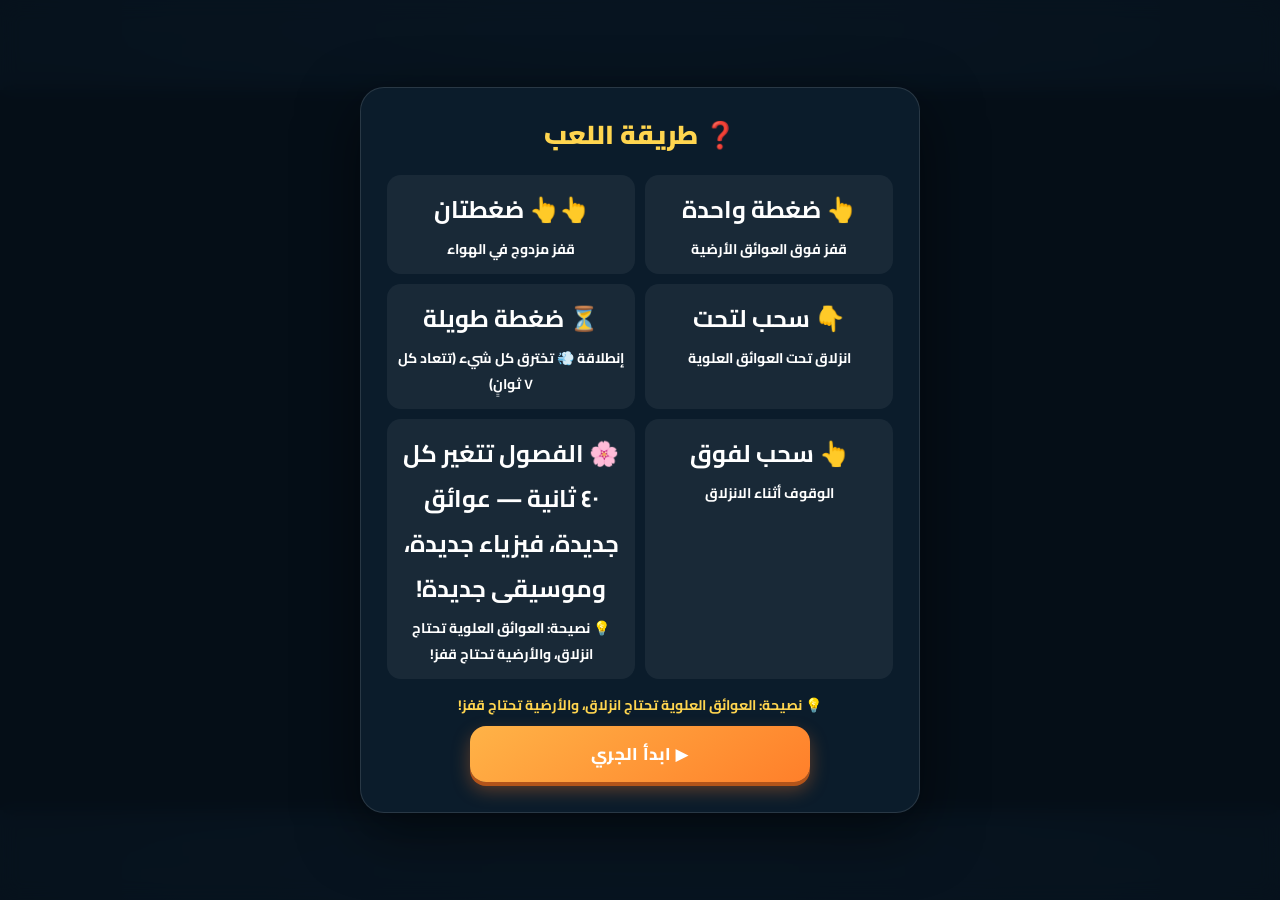
==== web/index.html @ 16ba2f88 "Season Runner v1.0.0: complete 4-season endless runner + Android APK build - Full HTML5 Canvas game " ====
<!DOCTYPE html>
<html lang="ar" dir="rtl">
<head>
<meta charset="UTF-8">
<meta name="viewport" content="width=device-width, initial-scale=1.0, maximum-scale=1.0, user-scalable=no, viewport-fit=cover">
<meta name="theme-color" content="#0e2433">
<meta name="mobile-web-app-capable" content="yes">
<meta name="apple-mobile-web-app-capable" content="yes">
<meta name="apple-mobile-web-app-status-bar-style" content="black-translucent">
<title>Season Runner — مغامرة الفصول</title>
<link rel="manifest" href="manifest.webmanifest">
<link rel="icon" type="image/png" href="assets/icon-192.png">
<link rel="apple-touch-icon" href="assets/icon-192.png">
<link rel="stylesheet" href="css/style.css">
</head>
<body>

<div id="stage">
  <canvas id="game"></canvas>
  <div id="vignette"></div>

  <!-- ======= HUD ======= -->
  <div id="hud" class="hidden">
    <div class="hud-top">
      <div class="hud-left">
        <div class="chip" id="chip-leaves"><span class="ico">🍃</span><b id="hud-leaves">0</b></div>
        <div class="chip" id="chip-gems"><span class="ico">💎</span><b id="hud-gems">0</b></div>
      </div>
      <div class="hud-center">
        <div class="season-pill" id="season-pill">
          <span id="season-emoji">🌸</span>
          <span id="season-name">الربيع</span>
          <div class="season-bar"><i id="season-bar-fill"></i></div>
        </div>
      </div>
      <div class="hud-right">
        <button class="icon-btn" id="btn-pause" aria-label="pause">⏸</button>
      </div>
    </div>

    <div class="hud-bottom">
      <div class="chip chip-dist">
        <span class="ico">📏</span><b id="hud-dist">0</b><span class="unit" data-i18n="hud.m">م</span>
      </div>
      <div class="chip chip-score"><span class="ico">🏅</span><b id="hud-score">0</b></div>
      <div class="dash-btn" id="dash-ind">
        <svg viewBox="0 0 48 48" class="dash-ring">
          <circle cx="24" cy="24" r="20" class="dash-ring-bg"/>
          <circle cx="24" cy="24" r="20" class="dash-ring-fg" id="dash-ring-fg"/>
        </svg>
        <span class="dash-ico">💨</span>
        <span class="dash-cd" id="dash-cd"></span>
      </div>
    </div>

    <div id="power-chips" class="power-chips"></div>
    <div id="hint" class="hint hidden" data-i18n="hud.hint">اضغط للقفز 👆</div>
    <div id="countdown" class="countdown hidden"></div>
  </div>

  <!-- ======= Screens ======= -->
  <section id="screen-menu" class="screen active">
    <div class="menu-top">
      <button class="icon-btn" id="btn-lang" title="Language">🌐</button>
      <button class="icon-btn" id="btn-sound-menu" title="Sound">🔊</button>
    </div>
    <div class="menu-inner">
      <div class="logo">
        <div class="logo-title">SEASON <span>RUNNER</span></div>
        <div class="logo-sub" data-i18n="menu.sub">مغامرة الفصول الأربعة</div>
      </div>
      <div class="nuro-float" id="menu-nuro"></div>
      <div class="menu-buttons">
        <button class="btn btn-primary btn-big" id="btn-play" data-i18n="menu.start">▶ ابدأ الجري</button>
        <button class="btn" id="btn-stats" data-i18n="menu.stats">🏆 الأرقام القياسية</button>
        <button class="btn" id="btn-skins" data-i18n="menu.skins">🎨 السكانات</button>
        <button class="btn" id="btn-settings" data-i18n="menu.settings">⚙️ الإعدادات</button>
        <button class="btn" id="btn-story" data-i18n="menu.story">📖 القصة</button>
        <button class="btn btn-ghost" id="btn-howto" data-i18n="menu.howto">❓ طريقة اللعب</button>
      </div>
      <div class="menu-footer" id="menu-footer">v1.0.0</div>
    </div>
  </section>

  <section id="screen-stats" class="screen">
    <div class="panel">
      <h2 data-i18n="stats.title">🏆 الأرقام القياسية</h2>
      <div class="stat-grid">
        <div class="stat"><span class="ico">📏</span><b id="st-dist">0</b><label data-i18n="stats.bestDist">أطول مسافة</label></div>
        <div class="stat"><span class="ico">🏅</span><b id="st-score">0</b><label data-i18n="stats.bestScore">أعلى نقاط</label></div>
        <div class="stat"><span class="ico">🔥</span><b id="st-streak">0</b><label data-i18n="stats.bestStreak">أطول سلسلة</label></div>
        <div class="stat"><span class="ico">🏃</span><b id="st-runs">0</b><label data-i18n="stats.runs">عدد الجولات</label></div>
        <div class="stat"><span class="ico">🍃</span><b id="st-leaves">0</b><label data-i18n="stats.totalLeaves">إجمالي الأوراق</label></div>
        <div class="stat"><span class="ico">💎</span><b id="st-gems">0</b><label data-i18n="stats.totalGems">إجمالي الشظايا</label></div>
      </div>
      <h3 data-i18n="stats.top5">🏆 أفضل 5 جولات محليًا</h3>
      <ol id="leaderboard" class="leaderboard"></ol>
      <button class="btn btn-back" id="btn-stats-back" data-i18n="stats.back">← رجوع</button>
    </div>
  </section>

  <section id="screen-skins" class="screen">
    <div class="panel">
      <h2 data-i18n="skins.title">🎨 السكانات</h2>
      <div class="skins-grid" id="skins-grid"></div>
      <div class="skin-msg" id="skin-msg"></div>
      <button class="btn btn-back" id="btn-skins-back" data-i18n="stats.back">← رجوع</button>
    </div>
  </section>

  <section id="screen-settings" class="screen">
    <div class="panel">
      <h2 data-i18n="settings.title">⚙️ الإعدادات</h2>
      <div class="set-row"><label data-i18n="settings.sound">🔊 الصوت</label><label class="switch"><input type="checkbox" id="set-sound"><i></i></label></div>
      <div class="set-row"><label data-i18n="settings.music">🎵 الموسيقى</label><label class="switch"><input type="checkbox" id="set-music"><i></i></label></div>
      <div class="set-row"><label data-i18n="settings.vibrate">📳 الاهتزاز</label><label class="switch"><input type="checkbox" id="set-vibrate"><i></i></label></div>
      <div class="set-row"><label data-i18n="settings.language">🌐 اللغة</label>
        <select id="set-lang"><option value="ar">العربية</option><option value="en">English</option></select></div>
      <div class="set-row"><label data-i18n="settings.reset">🗑️ مسح التقدم</label>
        <button class="btn btn-danger" id="btn-reset" data-i18n="settings.resetBtn">مسح</button></div>
      <div class="about" id="about-text"></div>
      <button class="btn btn-back" id="btn-settings-back" data-i18n="stats.back">← رجوع</button>
    </div>
  </section>

  <section id="screen-story" class="screen">
    <div class="panel story-panel">
      <h2 data-i18n="story.title">📖 قصة نورو</h2>
      <p class="story-prologue" id="story-prologue"></p>
      <div class="story-chapters" id="story-chapters"></div>
      <div class="story-epilogue" id="story-epilogue"></div>
      <button class="btn btn-back" id="btn-story-back" data-i18n="stats.back">← رجوع</button>
    </div>
  </section>

  <section id="screen-howto" class="screen">
    <div class="panel">
      <h2 data-i18n="howto.title">❓ طريقة اللعب</h2>
      <div class="howto-grid" id="howto-grid"></div>
      <p class="howto-tip" data-i18n="howto.tip">💡 نصيحة: العوائق العلوية تحتاج انزلاق، والأرضية تحتاج قفز!</p>
      <button class="btn btn-primary" id="btn-howto-play" data-i18n="menu.start">▶ ابدأ الجري</button>
    </div>
  </section>

  <section id="screen-pause" class="screen">
    <div class="panel small">
      <h2 data-i18n="pause.title">⏸️ إيقاف مؤقت</h2>
      <button class="btn btn-primary" id="btn-resume" data-i18n="pause.resume">▶ استمرار</button>
      <button class="btn" id="btn-restart" data-i18n="pause.restart">🔄 إعادة الجولة</button>
      <button class="btn" id="btn-pause-settings" data-i18n="menu.settings">⚙️ الإعدادات</button>
      <button class="btn" id="btn-exit" data-i18n="pause.exit">🏠 القائمة الرئيسية</button>
    </div>
  </section>

  <section id="screen-death" class="screen">
    <div class="panel small death-panel">
      <h2 class="death-title" data-i18n="death.title">💀 انتهت الجولة!</h2>
      <div class="death-stats">
        <div class="stat"><span class="ico">📏</span><b id="dt-dist">0</b><label data-i18n="death.dist">المسافة</label></div>
        <div class="stat"><span class="ico">🏅</span><b id="dt-score">0</b><label data-i18n="death.score">النقاط</label></div>
        <div class="stat"><span class="ico">🍃</span><b id="dt-leaves">+0</b><label data-i18n="death.leaves">الأوراق</label></div>
        <div class="stat"><span class="ico">💎</span><b id="dt-gems">+0</b><label data-i18n="death.gems">الشظايا</label></div>
      </div>
      <div class="best-line" id="best-line"></div>
      <div class="newbest hidden" id="newbest" data-i18n="death.newBest">🎉 رقم قياسي جديد!</div>
      <button class="btn btn-secondary" id="btn-revive" data-i18n="death.revive">📺 إحياء (إعلان)</button>
      <button class="btn btn-primary" id="btn-retry" data-i18n="death.retry">🔄 حاول تاني</button>
      <div class="death-row">
        <button class="btn btn-ghost" id="btn-death-share" data-i18n="death.share">📤 شارك</button>
        <button class="btn btn-ghost" id="btn-death-menu" data-i18n="death.menu">🏠 القائمة</button>
      </div>
    </div>
  </section>

  <!-- ======= Overlays ======= -->
  <div id="transition" class="hidden"></div>
  <div id="toasts"></div>
  <div id="ad-overlay" class="hidden">
    <div class="ad-box">
      <div class="ad-title" data-i18n="ad.title">📺 إعلان تجريبي</div>
      <div class="ad-count" id="ad-count">3</div>
      <div class="ad-bar"><i id="ad-bar-fill"></i></div>
      <div class="ad-note" data-i18n="ad.note">(في النسخة النهائية: إعلان حقيقي = إحياء مجاني)</div>
    </div>
  </div>
</div>

<script src="js/util.js"></script>
<script src="js/data.js"></script>
<script src="js/audio.js"></script>
<script src="js/fx.js"></script>
<script src="js/obstacles.js"></script>
<script src="js/player.js"></script>
<script src="js/game.js"></script>
<script src="js/input.js"></script>
<script src="js/ui.js"></script>
<script src="js/main.js"></script>
</body>
</html>
---- web/css/style.css ----
/* ============ Fonts ============ */
@font-face { font-family:'Cairo'; font-style:normal; font-weight:400; font-display:swap;
  src:url('../assets/fonts/cairo/cairo-arabic-400-normal.woff2') format('woff2'); }
@font-face { font-family:'Cairo'; font-style:normal; font-weight:600; font-display:swap;
  src:url('../assets/fonts/cairo/cairo-arabic-600-normal.woff2') format('woff2'); }
@font-face { font-family:'Cairo'; font-style:normal; font-weight:700; font-display:swap;
  src:url('../assets/fonts/cairo/cairo-arabic-700-normal.woff2') format('woff2'); }
@font-face { font-family:'Cairo'; font-style:normal; font-weight:800; font-display:swap;
  src:url('../assets/fonts/cairo/cairo-arabic-800-normal.woff2') format('woff2'); }
@font-face { font-family:'Cairo'; font-style:normal; font-weight:900; font-display:swap;
  src:url('../assets/fonts/cairo/cairo-arabic-900-normal.woff2') format('woff2'); }
@font-face { font-family:'Cairo'; font-style:normal; font-weight:400; font-display:swap;
  src:url('../assets/fonts/cairo/cairo-latin-400-normal.woff2') format('woff2'); }
@font-face { font-family:'Cairo'; font-style:normal; font-weight:600; font-display:swap;
  src:url('../assets/fonts/cairo/cairo-latin-600-normal.woff2') format('woff2'); }
@font-face { font-family:'Cairo'; font-style:normal; font-weight:700; font-display:swap;
  src:url('../assets/fonts/cairo/cairo-latin-700-normal.woff2') format('woff2'); }
@font-face { font-family:'Cairo'; font-style:normal; font-weight:800; font-display:swap;
  src:url('../assets/fonts/cairo/cairo-latin-800-normal.woff2') format('woff2'); }
@font-face { font-family:'Cairo'; font-style:normal; font-weight:900; font-display:swap;
  src:url('../assets/fonts/cairo/cairo-latin-900-normal.woff2') format('woff2'); }
@font-face { font-family:'Lilita'; font-style:normal; font-weight:400; font-display:swap;
  src:url('../assets/fonts/lilita/lilita-one-latin-400-normal.woff2') format('woff2'),
      url('../assets/fonts/lilita/lilita-one-latin-ext-400-normal.woff2') format('woff2'); }

/* ============ Reset & base ============ */
*{margin:0;padding:0;box-sizing:border-box;-webkit-tap-highlight-color:transparent;}
html,body{width:100%;height:100%;overflow:hidden;background:#0b1b26;overscroll-behavior:none;}
body{font-family:'Cairo',system-ui,sans-serif;color:#fff;user-select:none;-webkit-user-select:none;touch-action:none;}

#stage{position:fixed;inset:0;background:#0b1b26;display:flex;align-items:center;justify-content:center;}
#game{position:relative;z-index:1;display:block;background:#000;touch-action:none;cursor:pointer;
  box-shadow:0 0 80px rgba(0,0,0,.55);}
#vignette{position:fixed;inset:0;z-index:2;pointer-events:none;
  background:radial-gradient(ellipse at center, transparent 55%, rgba(0,0,0,.45) 100%);}

.hidden{display:none !important;}

/* ============ Buttons & chips ============ */
.btn{display:block;width:100%;max-width:340px;margin:8px auto;padding:12px 22px;border:none;border-radius:16px;
  font-family:inherit;font-size:17px;font-weight:800;color:#fff;cursor:pointer;letter-spacing:.3px;
  background:linear-gradient(145deg,#2a4a63,#1d3649);box-shadow:0 4px 0 #10222f,0 8px 18px rgba(0,0,0,.35);
  transition:transform .08s ease, box-shadow .08s ease, filter .15s;text-align:center;}
.btn:active{transform:translateY(3px);box-shadow:0 1px 0 #10222f;}
.btn-primary{background:linear-gradient(145deg,#ffb347,#ff7f2a);box-shadow:0 4px 0 #b3541a,0 8px 18px rgba(255,127,42,.35);}
.btn-primary:active{box-shadow:0 1px 0 #b3541a;}
.btn-secondary{background:linear-gradient(145deg,#4dd0c7,#26a69a);box-shadow:0 4px 0 #146d66,0 8px 18px rgba(38,166,154,.3);}
.btn-big{font-size:22px;padding:16px 24px;border-radius:20px;}
.btn-ghost{background:rgba(255,255,255,.08);box-shadow:0 2px 0 rgba(0,0,0,.25);}
.btn-danger{background:linear-gradient(145deg,#e57373,#c62828);box-shadow:0 4px 0 #7f1d1d;max-width:120px;margin:0;}
.btn-back{max-width:240px;margin-top:18px;background:rgba(255,255,255,.1);box-shadow:0 2px 0 rgba(0,0,0,.3);}
.icon-btn{width:46px;height:46px;border-radius:50%;border:none;background:rgba(0,0,0,.35);color:#fff;font-size:21px;
  cursor:pointer;display:flex;align-items:center;justify-content:center;backdrop-filter:blur(6px);
  box-shadow:0 2px 8px rgba(0,0,0,.3);transition:transform .1s;}
.icon-btn:active{transform:scale(.92);}

/* ============ Screens ============ */
.screen{position:absolute;inset:0;z-index:10;display:none;align-items:center;justify-content:center;
  flex-direction:column;background:rgba(8,20,32,.72);backdrop-filter:blur(10px);-webkit-backdrop-filter:blur(10px);
  overflow-y:auto;padding:14px;}
.screen.active{display:flex;animation:screenIn .3s ease;}
@keyframes screenIn{from{opacity:0;transform:scale(1.03);}to{opacity:1;transform:scale(1);}}

.panel{width:min(560px,94vw);max-height:94vh;overflow-y:auto;background:rgba(13,30,46,.9);border:1px solid rgba(255,255,255,.12);
  border-radius:24px;padding:22px 26px;box-shadow:0 20px 60px rgba(0,0,0,.5);text-align:center;}
.panel.small{width:min(430px,94vw);}
.panel h2{font-size:26px;font-weight:900;margin-bottom:16px;color:#ffd54f;}
.panel h3{font-size:17px;font-weight:800;margin:18px 0 8px;color:#b3e5fc;}

/* menu */
#screen-menu{background:radial-gradient(ellipse at 50% 30%, rgba(20,60,90,.85), rgba(8,20,32,.94));}
.menu-top{position:absolute;top:14px;left:14px;right:14px;display:flex;justify-content:space-between;z-index:2;}
.menu-inner{text-align:center;width:100%;max-width:420px;padding:10px 0;}
.logo{margin:6px 0 4px;}
.logo-title{font-family:'Lilita','Cairo',sans-serif;font-size:clamp(38px,9vw,62px);line-height:1.05;color:#fff;
  text-shadow:0 3px 0 #ff7f2a,0 6px 0 rgba(0,0,0,.35),0 12px 30px rgba(255,150,60,.5);letter-spacing:2px;}
.logo-title span{color:#ffd54f;}
.logo-sub{font-size:19px;font-weight:800;color:#b3e5fc;margin-top:2px;text-shadow:0 2px 8px rgba(0,0,0,.5);}
.nuro-float{width:86px;height:86px;margin:10px auto 4px;filter:drop-shadow(0 6px 18px rgba(140,255,200,.6));
  animation:floaty 2.6s ease-in-out infinite;}
@keyframes floaty{0%,100%{transform:translateY(0);}50%{transform:translateY(-10px);}}
.menu-buttons{margin-top:8px;}
.menu-footer{position:absolute;bottom:10px;left:0;right:0;text-align:center;font-size:12px;color:rgba(255,255,255,.5);}

/* stats */
.stat-grid{display:grid;grid-template-columns:repeat(3,1fr);gap:10px;margin:14px 0 6px;}
.stat{background:rgba(255,255,255,.06);border-radius:14px;padding:12px 6px;}
.stat .ico{font-size:22px;display:block;margin-bottom:2px;}
.stat b{font-size:22px;font-weight:900;color:#ffd54f;display:block;}
.stat label{font-size:12px;color:rgba(255,255,255,.75);font-weight:600;}
.leaderboard{list-style:none;padding:0;margin:0;}
.leaderboard li{display:flex;justify-content:space-between;background:rgba(255,255,255,.06);border-radius:10px;
  padding:8px 14px;margin:6px 0;font-size:15px;font-weight:700;}
.leaderboard li:first-child{background:linear-gradient(90deg,rgba(255,213,79,.25),rgba(255,255,255,.06));color:#ffd54f;}
.leaderboard .lb-dist{color:#b3e5fc;}
.leaderboard .lb-empty{color:rgba(255,255,255,.5);justify-content:center;}

/* skins */
.skins-grid{display:grid;grid-template-columns:repeat(3,1fr);gap:12px;margin-top:10px;}
.skin-card{background:rgba(255,255,255,.06);border-radius:16px;padding:14px 8px 12px;cursor:pointer;position:relative;
  border:2px solid transparent;transition:border .15s, transform .1s;}
.skin-card.selected{border-color:#ffd54f;background:rgba(255,213,79,.12);}
.skin-card.locked{opacity:.85;}
.skin-card:active{transform:scale(.96);}
.skin-preview{width:58px;height:58px;margin:0 auto 8px;border-radius:50%;
  display:flex;align-items:center;justify-content:center;font-size:30px;animation:floaty 3s ease-in-out infinite;}
.skin-name{font-size:13px;font-weight:800;color:#fff;}
.skin-status{font-size:11px;font-weight:700;color:#ffd54f;min-height:15px;margin-top:2px;}
.skin-card.locked .skin-status{color:#ff8a80;}
.skin-card .skin-cost{position:absolute;top:8px;right:8px;font-size:11px;font-weight:800;color:#ffd54f;
  background:rgba(0,0,0,.4);border-radius:8px;padding:2px 7px;}
.skin-msg{min-height:24px;margin-top:10px;font-weight:800;color:#ffd54f;font-size:15px;}

/* settings */
.set-row{display:flex;align-items:center;justify-content:space-between;padding:12px 4px;border-bottom:1px solid rgba(255,255,255,.07);
  font-size:16px;font-weight:700;}
.set-row select{background:rgba(255,255,255,.12);color:#fff;border:none;border-radius:10px;padding:8px 12px;font-family:inherit;font-weight:700;font-size:15px;}
.switch{position:relative;width:52px;height:28px;flex:none;}
.switch input{opacity:0;width:0;height:0;}
.switch i{position:absolute;inset:0;background:rgba(255,255,255,.18);border-radius:20px;cursor:pointer;transition:.2s;}
.switch i::after{content:'';position:absolute;width:22px;height:22px;border-radius:50%;background:#fff;top:3px;left:3px;transition:.2s;}
.switch input:checked + i{background:#4dd0c7;}
.switch input:checked + i::after{transform:translateX(24px);}
html[dir="rtl"] .switch input:checked + i::after{transform:translateX(-24px);left:auto;right:3px;}
.about{margin-top:16px;font-size:12px;color:rgba(255,255,255,.55);line-height:1.7;}

/* story */
.story-panel{text-align:right;}
.story-prologue{background:rgba(255,255,255,.06);border-radius:14px;padding:14px 16px;font-size:14.5px;line-height:1.9;font-weight:600;color:#cfe8f5;}
.story-chapters{margin-top:12px;display:flex;flex-direction:column;gap:10px;}
.story-ch{background:rgba(255,255,255,.05);border-radius:14px;padding:12px 16px;border-right:4px solid #4dd0c7;}
.story-ch.locked{border-right-color:#546e7a;opacity:.8;}
.story-ch h4{font-size:16px;font-weight:900;margin-bottom:4px;}
.story-ch p{font-size:13.5px;line-height:1.8;color:rgba(255,255,255,.82);font-weight:600;}
.story-ch .lock-tag{display:inline-block;margin-top:6px;font-size:12px;font-weight:800;color:#ff8a80;background:rgba(255,138,128,.12);
  padding:3px 10px;border-radius:8px;}
.story-epilogue{display:none;margin-top:12px;background:rgba(255,213,79,.1);border-radius:14px;padding:12px 16px;
  font-size:14px;line-height:1.9;font-weight:700;color:#ffe082;border-right:4px solid #ffd54f;}

/* howto */
.howto-grid{display:grid;grid-template-columns:1fr 1fr;gap:10px;margin-top:8px;}
.howto-item{background:rgba(255,255,255,.06);border-radius:14px;padding:12px 10px;font-size:14px;font-weight:700;}
.howto-item .k{font-size:24px;display:block;margin-bottom:4px;}
.howto-tip{margin:14px 4px 4px;font-size:14px;font-weight:700;color:#ffd54f;line-height:1.8;}

/* death */
.death-panel .death-title{color:#ff8a80;font-size:28px;}
.death-stats{display:grid;grid-template-columns:repeat(2,1fr);gap:10px;margin:10px 0;}
.best-line{font-size:14px;font-weight:700;color:#b3e5fc;margin-bottom:8px;}
.newbest{font-size:18px;font-weight:900;color:#ffd54f;margin-bottom:10px;animation:pulse 1s infinite;}
@keyframes pulse{0%,100%{transform:scale(1);}50%{transform:scale(1.06);}}
.death-row{display:flex;gap:8px;justify-content:center;}
.death-row .btn{max-width:150px;margin:8px 4px;}

/* ============ HUD ============ */
#hud{position:absolute;inset:0;z-index:5;pointer-events:none;padding:10px 12px calc(10px + env(safe-area-inset-bottom));}
#hud .icon-btn{pointer-events:auto;}
.hud-top{display:flex;align-items:flex-start;justify-content:space-between;gap:8px;}
.hud-left{display:flex;gap:8px;}
.chip{background:rgba(0,0,0,.42);border-radius:14px;padding:5px 12px;display:flex;align-items:center;gap:6px;
  font-size:16px;backdrop-filter:blur(4px);box-shadow:0 2px 8px rgba(0,0,0,.25);}
.chip b{font-weight:900;color:#ffd54f;min-width:30px;text-align:center;}
.chip-gems b{color:#b39cff;}
.chip .unit{font-size:12px;color:rgba(255,255,255,.7);font-weight:700;}
.chip-dist{background:rgba(0,0,0,.45);border:1px solid rgba(255,255,255,.15);}
.chip-score{background:rgba(0,0,0,.45);border:1px solid rgba(255,255,255,.15);}
.season-pill{background:rgba(0,0,0,.45);border-radius:16px;padding:6px 16px 8px;text-align:center;min-width:130px;
  backdrop-filter:blur(4px);border:1px solid rgba(255,255,255,.14);}
.season-pill .s-emoji{font-size:20px;display:block;line-height:1;}
.season-pill #season-name{font-size:13px;font-weight:900;display:block;margin:2px 0 4px;}
.season-bar{width:100%;height:5px;background:rgba(255,255,255,.18);border-radius:4px;overflow:hidden;}
.season-bar i{display:block;height:100%;background:linear-gradient(90deg,#ffd54f,#ff9f43);border-radius:4px;width:100%;transition:width .2s linear;}
.hud-bottom{position:absolute;bottom:12px;left:12px;right:12px;display:flex;align-items:flex-end;justify-content:space-between;}
.hud-bottom .chip{font-size:17px;}
.dash-btn{width:52px;height:52px;position:relative;pointer-events:none;}
.dash-ring{width:52px;height:52px;transform:rotate(-90deg);}
.dash-ring-bg{fill:none;stroke:rgba(255,255,255,.2);stroke-width:4;}
.dash-ring-fg{fill:none;stroke:#ffd54f;stroke-width:4;stroke-linecap:round;stroke-dasharray:125.6;stroke-dashoffset:0;transition:stroke-dashoffset .1s linear;}
.dash-ico{position:absolute;inset:0;display:flex;align-items:center;justify-content:center;font-size:22px;}
.dash-cd{position:absolute;inset:0;display:flex;align-items:center;justify-content:center;font-size:13px;font-weight:900;color:#fff;background:rgba(0,0,0,.35);border-radius:50%;}

.power-chips{position:absolute;top:64px;left:12px;right:12px;display:flex;gap:8px;justify-content:center;flex-wrap:wrap;}
.power-chip{background:rgba(0,0,0,.5);border-radius:12px;padding:3px 12px;font-size:13px;font-weight:800;display:flex;gap:6px;align-items:center;
  border:1px solid rgba(255,255,255,.2);animation:chipIn .25s ease;}
.power-chip .pw-bar{width:64px;height:5px;background:rgba(255,255,255,.2);border-radius:4px;overflow:hidden;}
.power-chip .pw-bar i{display:block;height:100%;background:currentColor;border-radius:4px;}
@keyframes chipIn{from{opacity:0;transform:translateY(-6px);}to{opacity:1;transform:none;}}

.hint{position:absolute;bottom:86px;left:0;right:0;text-align:center;font-size:17px;font-weight:900;color:#fff;
  text-shadow:0 2px 8px rgba(0,0,0,.6);animation:pulse 1.2s infinite;}
.countdown{position:absolute;inset:0;display:flex;align-items:center;justify-content:center;font-size:90px;font-weight:900;
  color:#fff;text-shadow:0 4px 20px rgba(0,0,0,.6);animation:cdPop .9s ease;}
@keyframes cdPop{0%{transform:scale(2.2);opacity:0;}30%{transform:scale(1);opacity:1;}80%{transform:scale(.96);opacity:1;}100%{transform:scale(.7);opacity:0;}}

/* ============ Transition overlay ============ */
#transition{position:absolute;inset:0;z-index:60;pointer-events:none;opacity:0;}
#transition.rip{opacity:1;}
#transition .rip-in,#transition .rip-out{position:absolute;inset:0;will-change:transform,opacity;}
#transition .rip-in{background:linear-gradient(135deg,#ffd54f,#ff7f2a,#4dd0c7);transform-origin:center;
  animation:ripIn .7s cubic-bezier(.6,0,.4,1) forwards;}
#transition .rip-out{background:transparent;transform-origin:center;animation:ripOut .55s cubic-bezier(.6,0,.4,1) forwards;animation-delay:.7s;}
@keyframes ripIn{0%{clip-path:polygon(50% 50%,50% 50%,50% 50%,50% 50%);}100%{clip-path:polygon(-10% -10%,110% -10%,110% 110%,-10% 110%);}}
@keyframes ripOut{0%{clip-path:polygon(50% 50%,50% 50%,50% 50%,50% 50%);opacity:1;}100%{clip-path:polygon(-10% -10%,110% -10%,110% 110%,-10% 110%);opacity:1;}}
#transition .rip-out{background:linear-gradient(135deg,#ffd54f,#ff7f2a,#4dd0c7);}

/* ============ Toasts ============ */
#toasts{position:absolute;top:16px;left:0;right:0;z-index:70;display:flex;flex-direction:column;align-items:center;gap:8px;pointer-events:none;}
.toast{background:rgba(10,26,40,.92);border:1px solid rgba(255,255,255,.18);color:#fff;border-radius:14px;padding:10px 20px;
  font-size:15px;font-weight:800;box-shadow:0 8px 24px rgba(0,0,0,.4);animation:toastIn .3s ease;max-width:88vw;text-align:center;}
.toast.out{animation:toastOut .3s ease forwards;}
@keyframes toastIn{from{opacity:0;transform:translateY(-14px) scale(.9);}to{opacity:1;transform:none;}}
@keyframes toastOut{to{opacity:0;transform:translateY(-10px) scale(.92);}}

/* ============ Ad overlay ============ */
#ad-overlay{position:absolute;inset:0;z-index:80;background:rgba(5,10,18,.9);display:flex;align-items:center;justify-content:center;}
.ad-box{width:min(420px,88vw);text-align:center;background:rgba(20,40,60,.8);border-radius:22px;padding:26px 22px;border:1px solid rgba(255,255,255,.15);}
.ad-title{font-size:20px;font-weight:900;color:#ffd54f;}
.ad-count{font-size:64px;font-weight:900;margin:10px 0 6px;color:#fff;}
.ad-bar{height:8px;background:rgba(255,255,255,.15);border-radius:6px;overflow:hidden;margin:10px 0;}
.ad-bar i{display:block;height:100%;background:linear-gradient(90deg,#ffd54f,#ff9f43);width:0%;}
.ad-note{font-size:12px;color:rgba(255,255,255,.6);font-weight:600;}

/* RTL tweaks for english */
html[dir="ltr"] body{text-align:left;}
html[dir="ltr"] .story-panel{text-align:left;}
html[dir="ltr"] .story-ch{border-right:none;border-left:4px solid #4dd0c7;}
html[dir="ltr"] .story-ch.locked{border-left-color:#546e7a;}
html[dir="ltr"] .story-epilogue{border-right:none;border-left:4px solid #ffd54f;}

@media (max-width:480px){
  .panel{padding:16px 14px;}
  .stat-grid{grid-template-columns:repeat(3,1fr);gap:6px;}
  .skins-grid{grid-template-columns:repeat(3,1fr);gap:8px;}
  .logo-title{font-size:40px;}
}
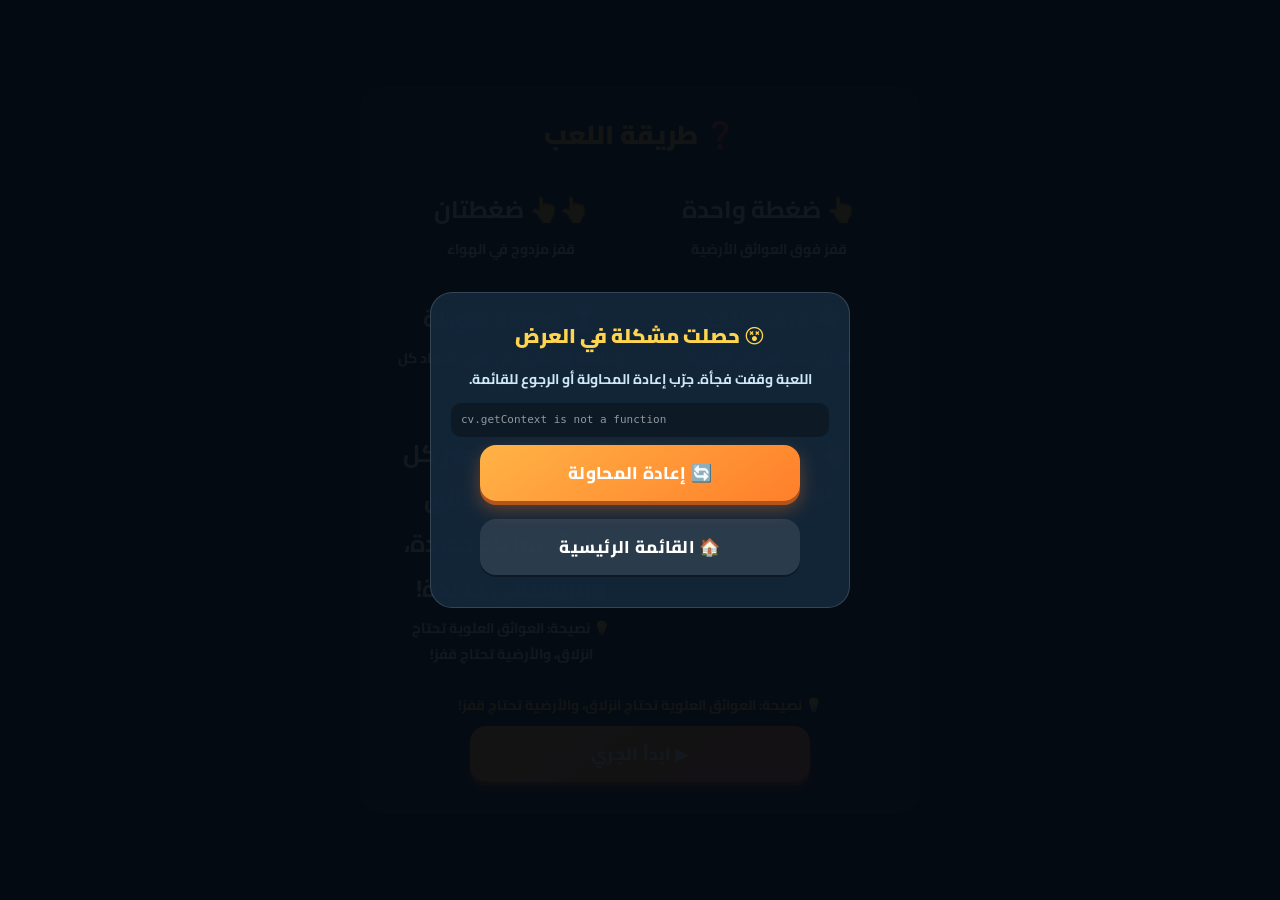
==== commit 0e4e4b17: "feat: secret redemption codes + black-screen fix (v1.0.2) الكود السري 🎁 - web/js/codes.js (جديد): أك" ====
--- a/web/index.html
+++ b/web/index.html
@@ -78,7 +78,7 @@
         <button class="btn" id="btn-story" data-i18n="menu.story">📖 القصة</button>
         <button class="btn btn-ghost" id="btn-howto" data-i18n="menu.howto">❓ طريقة اللعب</button>
       </div>
-      <div class="menu-footer" id="menu-footer">v1.0.0</div>
+      <div class="menu-footer" id="menu-footer">v1.0.2</div>
     </div>
   </section>
 
@@ -118,6 +118,16 @@
         <select id="set-lang"><option value="ar">العربية</option><option value="en">English</option></select></div>
       <div class="set-row"><label data-i18n="settings.reset">🗑️ مسح التقدم</label>
         <button class="btn btn-danger" id="btn-reset" data-i18n="settings.resetBtn">مسح</button></div>
+      <div class="set-row set-row-code">
+        <label data-i18n="codes.title">🎁 كود سري</label>
+        <div class="code-box">
+          <input id="set-code" type="text" autocomplete="off" autocapitalize="characters"
+                 spellcheck="false" maxlength="24" data-i18n-ph="codes.ph" placeholder="اكتب الكود هنا…">
+          <button class="btn btn-code" id="btn-code" data-i18n="codes.redeem">استخدم</button>
+        </div>
+      </div>
+      <div class="code-msg" id="code-msg"></div>
+      <div class="code-used" id="code-used"></div>
       <div class="about" id="about-text"></div>
       <button class="btn btn-back" id="btn-settings-back" data-i18n="stats.back">← رجوع</button>
     </div>
@@ -175,6 +185,15 @@
   <!-- ======= Overlays ======= -->
   <div id="transition" class="hidden"></div>
   <div id="toasts"></div>
+  <div id="fatal-overlay" class="hidden">
+    <div class="fatal-box">
+      <div class="ad-title" data-i18n="fatal.title">😵 حصلت مشكلة في العرض</div>
+      <p id="fatal-msg" data-i18n="fatal.msg">اللعبة وقفت فجأة. جرّب إعادة المحاولة أو الرجوع للقائمة.</p>
+      <pre id="fatal-detail"></pre>
+      <button class="btn btn-primary" id="btn-fatal-retry" data-i18n="fatal.retry">🔄 إعادة المحاولة</button>
+      <button class="btn btn-back" id="btn-fatal-menu" data-i18n="fatal.menu">🏠 القائمة الرئيسية</button>
+    </div>
+  </div>
   <div id="ad-overlay" class="hidden">
     <div class="ad-box">
       <div class="ad-title" data-i18n="ad.title">📺 إعلان تجريبي</div>
@@ -193,6 +212,7 @@
 <script src="js/player.js"></script>
 <script src="js/game.js"></script>
 <script src="js/input.js"></script>
+<script src="js/codes.js"></script>
 <script src="js/ui.js"></script>
 <script src="js/main.js"></script>
 </body>
--- a/web/css/style.css
+++ b/web/css/style.css
@@ -29,7 +29,7 @@
 body{font-family:'Cairo',system-ui,sans-serif;color:#fff;user-select:none;-webkit-user-select:none;touch-action:none;}
 
 #stage{position:fixed;inset:0;background:#0b1b26;display:flex;align-items:center;justify-content:center;}
-#game{position:relative;z-index:1;display:block;background:#000;touch-action:none;cursor:pointer;
+#game{position:relative;z-index:1;display:block;background:#0b1b26;touch-action:none;cursor:pointer;
   box-shadow:0 0 80px rgba(0,0,0,.55);}
 #vignette{position:fixed;inset:0;z-index:2;pointer-events:none;
   background:radial-gradient(ellipse at center, transparent 55%, rgba(0,0,0,.45) 100%);}
@@ -50,14 +50,17 @@
 .btn-danger{background:linear-gradient(145deg,#e57373,#c62828);box-shadow:0 4px 0 #7f1d1d;max-width:120px;margin:0;}
 .btn-back{max-width:240px;margin-top:18px;background:rgba(255,255,255,.1);box-shadow:0 2px 0 rgba(0,0,0,.3);}
 .icon-btn{width:46px;height:46px;border-radius:50%;border:none;background:rgba(0,0,0,.35);color:#fff;font-size:21px;
-  cursor:pointer;display:flex;align-items:center;justify-content:center;backdrop-filter:blur(6px);
+  cursor:pointer;display:flex;align-items:center;justify-content:center;
   box-shadow:0 2px 8px rgba(0,0,0,.3);transition:transform .1s;}
 .icon-btn:active{transform:scale(.92);}
 
 /* ============ Screens ============ */
 .screen{position:absolute;inset:0;z-index:10;display:none;align-items:center;justify-content:center;
-  flex-direction:column;background:rgba(8,20,32,.72);backdrop-filter:blur(10px);-webkit-backdrop-filter:blur(10px);
+  flex-direction:column;background:rgba(8,20,32,.86);
   overflow-y:auto;padding:14px;}
+/* NOTE: no backdrop-filter here on purpose — on Android WebView the full-screen
+   blur layer frequently fails to recomposite, which showed up as a black screen
+   right after the menu closed and a run started. */
 .screen.active{display:flex;animation:screenIn .3s ease;}
 @keyframes screenIn{from{opacity:0;transform:scale(1.03);}to{opacity:1;transform:scale(1);}}
 
@@ -158,14 +161,14 @@
 .hud-top{display:flex;align-items:flex-start;justify-content:space-between;gap:8px;}
 .hud-left{display:flex;gap:8px;}
 .chip{background:rgba(0,0,0,.42);border-radius:14px;padding:5px 12px;display:flex;align-items:center;gap:6px;
-  font-size:16px;backdrop-filter:blur(4px);box-shadow:0 2px 8px rgba(0,0,0,.25);}
+  font-size:16px;box-shadow:0 2px 8px rgba(0,0,0,.25);}
 .chip b{font-weight:900;color:#ffd54f;min-width:30px;text-align:center;}
 .chip-gems b{color:#b39cff;}
 .chip .unit{font-size:12px;color:rgba(255,255,255,.7);font-weight:700;}
 .chip-dist{background:rgba(0,0,0,.45);border:1px solid rgba(255,255,255,.15);}
 .chip-score{background:rgba(0,0,0,.45);border:1px solid rgba(255,255,255,.15);}
 .season-pill{background:rgba(0,0,0,.45);border-radius:16px;padding:6px 16px 8px;text-align:center;min-width:130px;
-  backdrop-filter:blur(4px);border:1px solid rgba(255,255,255,.14);}
+  border:1px solid rgba(255,255,255,.14);}
 .season-pill .s-emoji{font-size:20px;display:block;line-height:1;}
 .season-pill #season-name{font-size:13px;font-weight:900;display:block;margin:2px 0 4px;}
 .season-bar{width:100%;height:5px;background:rgba(255,255,255,.18);border-radius:4px;overflow:hidden;}
@@ -227,6 +230,33 @@
 html[dir="ltr"] .story-ch.locked{border-left-color:#546e7a;}
 html[dir="ltr"] .story-epilogue{border-right:none;border-left:4px solid #ffd54f;}
 
+/* ============ Secret code ============ */
+.set-row-code{flex-wrap:wrap;gap:8px;}
+.set-row-code label{width:100%;}
+.code-box{display:flex;gap:8px;width:100%;}
+.code-box input{flex:1 1 auto;min-width:0;background:rgba(255,255,255,.12);color:#fff;border:1px solid rgba(255,255,255,.18);
+  border-radius:10px;padding:9px 12px;font-family:inherit;font-weight:800;font-size:15px;text-align:center;
+  letter-spacing:1px;text-transform:uppercase;}
+.code-box input::placeholder{color:rgba(255,255,255,.45);text-transform:none;letter-spacing:0;font-weight:700;}
+.code-box input:focus{outline:none;border-color:#ffd54f;background:rgba(255,255,255,.18);}
+.btn-code{width:auto;min-width:92px;margin:0;padding:9px 16px;font-size:15px;border-radius:10px;
+  background:linear-gradient(145deg,#ffd54f,#ff9f43);box-shadow:0 4px 0 #b3541a;color:#20140a;}
+.code-msg{min-height:20px;margin-top:8px;font-size:13.5px;font-weight:800;}
+.code-msg.ok{color:#8effc1;}
+.code-msg.bad{color:#ff8a80;}
+.code-used{margin-top:2px;font-size:11.5px;font-weight:700;color:rgba(255,255,255,.45);}
+
+/* ============ Fatal / recovery overlay ============ */
+#fatal-overlay{position:absolute;inset:0;z-index:90;background:rgba(5,10,18,.94);display:flex;
+  align-items:center;justify-content:center;padding:16px;}
+.fatal-box{width:min(420px,92vw);text-align:center;background:rgba(20,40,60,.9);border-radius:22px;padding:24px 20px;
+  border:1px solid rgba(255,255,255,.15);}
+.fatal-box p{font-size:14px;font-weight:700;line-height:1.9;color:#cfe8f5;margin:12px 4px 4px;}
+#fatal-detail{max-height:110px;overflow:auto;text-align:left;direction:ltr;font-size:11px;line-height:1.6;
+  color:rgba(255,255,255,.55);background:rgba(0,0,0,.3);border-radius:10px;padding:8px 10px;margin:10px 0 4px;
+  white-space:pre-wrap;word-break:break-word;}
+.fatal-box .btn{max-width:320px;}
+
 @media (max-width:480px){
   .panel{padding:16px 14px;}
   .stat-grid{grid-template-columns:repeat(3,1fr);gap:6px;}
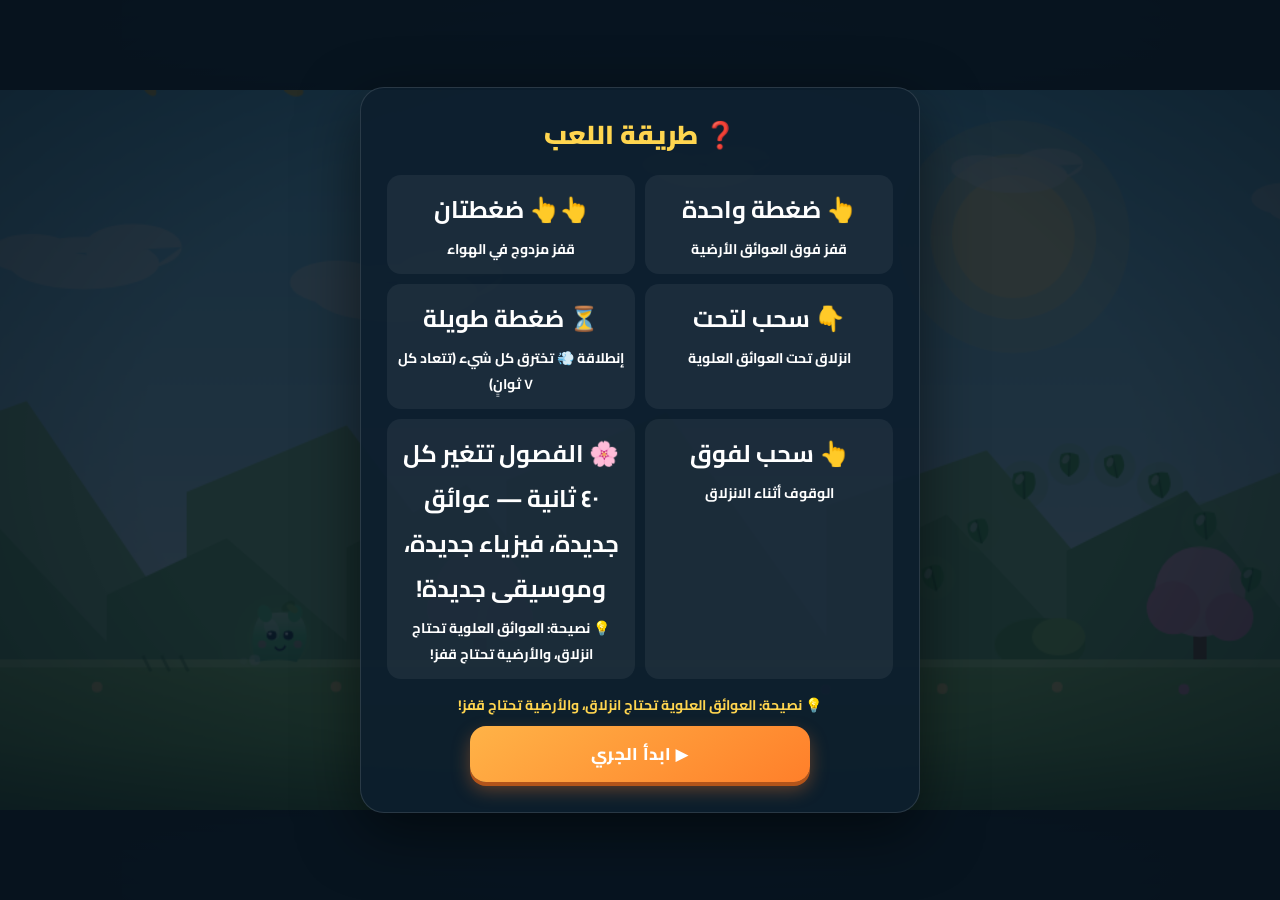
==== commit 2f0f8d75: "Update index.html" ====
--- a/web/index.html
+++ b/web/index.html
@@ -69,7 +69,7 @@
         <div class="logo-title">SEASON <span>RUNNER</span></div>
         <div class="logo-sub" data-i18n="menu.sub">مغامرة الفصول الأربعة</div>
       </div>
-      <div class="nuro-float" id="menu-nuro"></div>
+     <canvas class="nuro-float" id="menu-nuro" width="172" height="172"></canvas>
       <div class="menu-buttons">
         <button class="btn btn-primary btn-big" id="btn-play" data-i18n="menu.start">▶ ابدأ الجري</button>
         <button class="btn" id="btn-stats" data-i18n="menu.stats">🏆 الأرقام القياسية</button>
